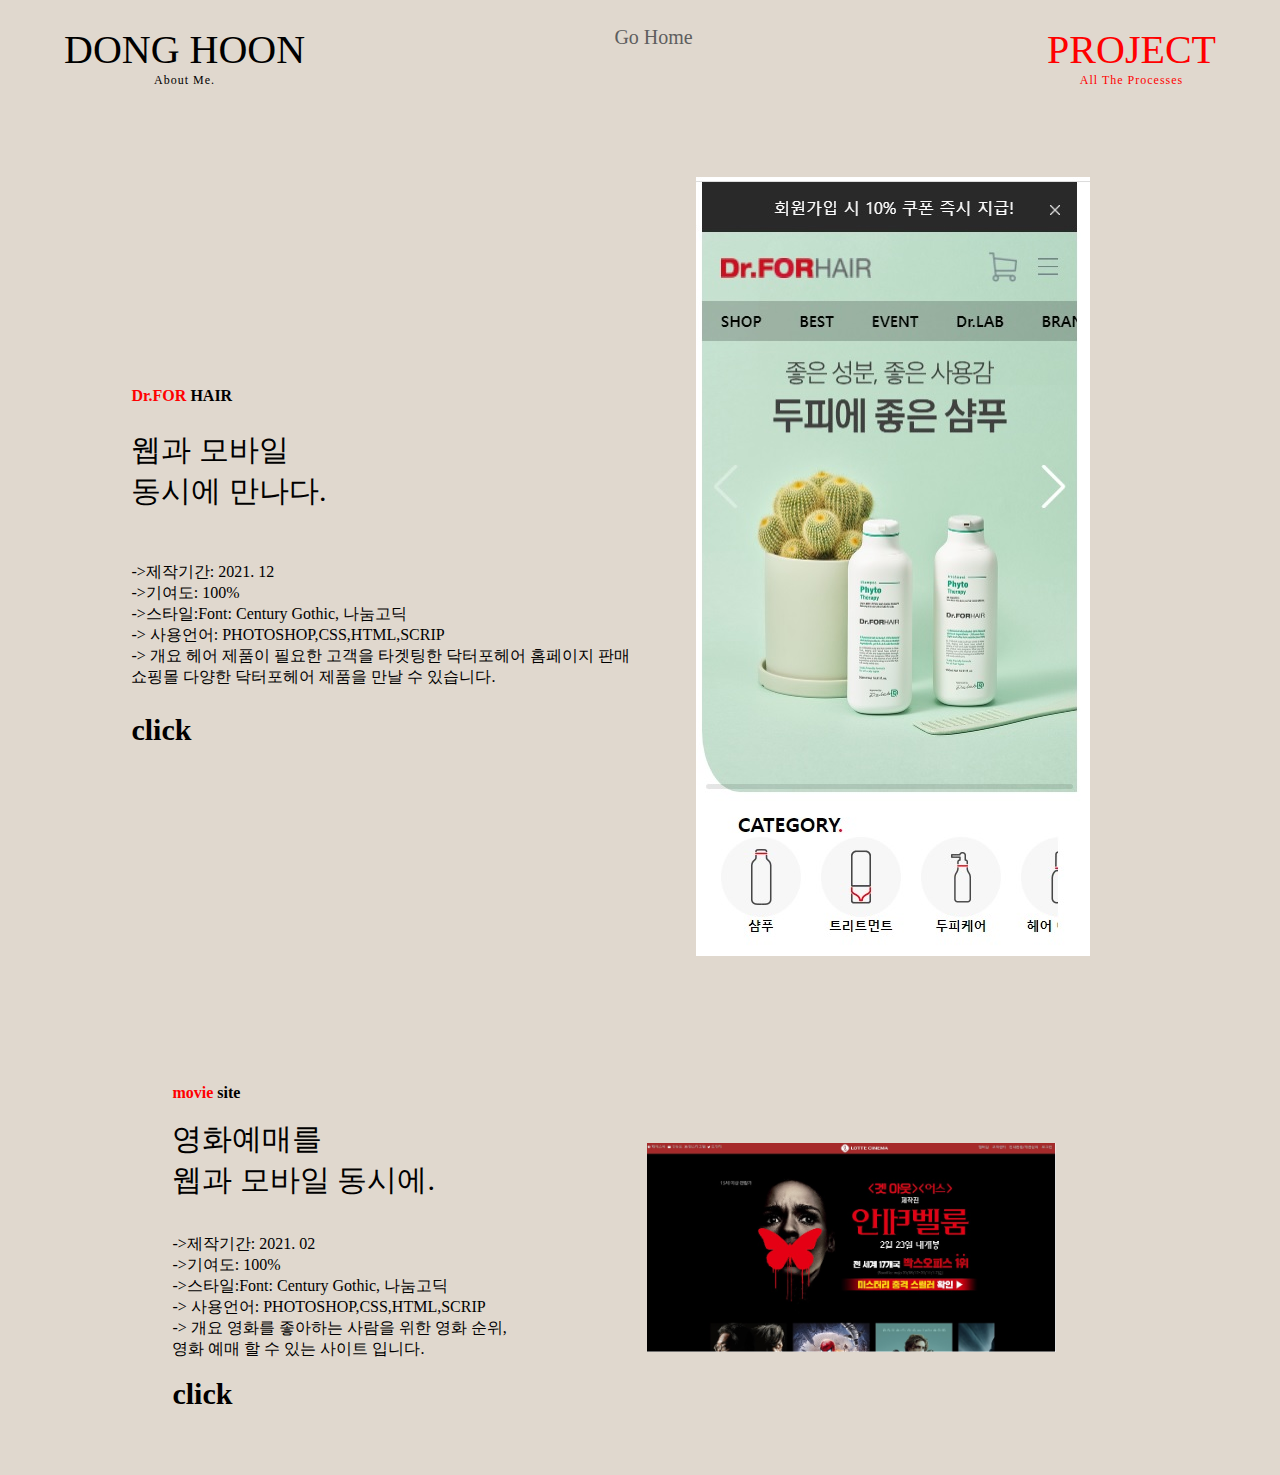
==== project.html @ 913f9e7a "123" ====
<!DOCTYPE html>
<html lang="ko">
<head>
    <meta charset="UTF-8">
    <meta http-equiv="X-UA-Compatible" content="IE=edge">
    <meta name="viewport" content="width=device-width, initial-scale=1.0">
    <title>Document</title>
    <link href="project.css" rel="stylesheet">
    <meta name="viewport" content="width=device-width, initial-scale=1">
</head>
<body>
    <div class="li"></div>
    <header>
        <a href="index.html"><h1>Go Home</h1></a>
        <nav>
            <div>
                <p>
                    <a href="sub.html">
                        dong hoon
                        <span>
                            about me.
                        </span>
                    </a>
                </p>
               <!-- <p>
                    <a href="contact.html">
                        content
                        <span>
                            my concact
                        </span>
                    </a>
                </p>-->
            </div>
            <div>
                <a href="project.html">
                    project
                    <span>all the processes</span>
                </a>
            </div>
        </nav>
        <nav class="mobile">
            <div>
                <span></span>
                <span></span>
                <span></span>

            </div>
        </nav>
    </header>

    <main>
        <div class="mm">
            <div>
                <span>
                    Dr.FOR
                </span>
                <span>
                    HAIR
                </span>
                <p>
                    웹과 모바일<br>
                    동시에 만나다.
                </p>
                <p>
                    ->제작기간: 2021. 12<br>
                    ->기여도: 100%<br>
                    ->스타일:Font: Century Gothic, 나눔고딕<br>
                    -> 사용언어:   PHOTOSHOP,CSS,HTML,SCRIP<br>
                </p>
                <p>
                    -> 개요
헤어 제품이 필요한 고객을 타겟팅한 닥터포헤어 홈페이지 판매<br>쇼핑몰 다양한 닥터포헤어 제품을 만날 수 있습니다. 
                </p>
                <div>
                    <a href="http://oper2586.dothome.co.kr/"target="_blank">click</a>
                </div>
            </div>
            <div class="img">
                <img src="img/dr.jpg" alt="">

            </div>

            

        </div>
        <div class="mm">
            <div>
                <span>
                    movie
                </span>
                <span>
                    site
                </span>
                <p>
                    영화예매를<br>
                    웹과 모바일 동시에.
                </p>
                <p>
                    ->제작기간: 2021. 02<br>
                    ->기여도: 100%<br>
                    ->스타일:Font: Century Gothic, 나눔고딕<br>
                    -> 사용언어:   PHOTOSHOP,CSS,HTML,SCRIP<br>
                </p>
                <p>
                    -> 개요
                    영화를 좋아하는 사람을 위한 영화 순위,<br> 영화 예매 할 수 있는 사이트 입니다.

                </p>
                <div>
                    <a href="https://hyeris.github.io/momo/index.html"target="_blank">click</a>
                </div>
            </div>
            <div class="imm">
                <img src="img/movie.jpg" alt="">

            </div>

        </div>

    </main>
</body>
</html>
---- project.css ----
@import url('https://fonts.googleapis.com/css2?family=Cinzel:wght@400;500;600;700;800;900&family=Noto+Sans+KR:wght@400;500;700;900&display=swap');
*{
    box-sizing: border-box;
}
body{margin:0;}
h1,h2,h3,h4,h5,h6,figure,p,div{margin:0;}
a{text-decoration: none;}
ul,li{list-style-type: none; padding:0; margin:0;}
img{vertical-align: middle;}


body{
    background-color: rgb(224, 216, 206); 
    position: relative;
}

header{
    position: relative;
    padding-left: 5%;
    padding-right: 5%;
    padding-top: 2%;
    padding-bottom: 2%;
    vertical-align: middle;
    text-align: center;
    }
    header > a> h1{
        text-align: center;
        position: absolute;
        left:48%;
        color: rgb(94, 94, 94);
        font-weight: 100;
        font-size: 20px;
        margin-right: 10vw;
        
    
    }
    
    header > nav{
        
    }
    header > nav:nth-of-type(1){
        display: flex;
        justify-content: space-between;
    }
    header > nav div{
        display: flex;
    }
    
    header > nav    a {
        color: black;
        font-size: 40px;
        
        text-transform:uppercase;
        
    }
    header > nav    a:hover{
        color:red
    }
    header > nav a >span{
        font-size: 12px;
        display: block;
        text-transform:capitalize;
        letter-spacing: 1px;
    }
    
    header > nav > div:nth-of-type(2) > a{
        color: red;
    }

    /*main*/

    .mm{
        display: flex;
        padding-right: 10%;
        padding-left: 10%;
        padding-top: 5%;
        padding-bottom: 5%;
        
    }
    .mm>div:nth-of-type(1){
        text-align:left;
        vertical-align: middle;
    }
    .mm>div:nth-of-type(1)>span:nth-of-type(1){
        color: red;
        font-weight: bold;
        
    }
    .mm>div{
        margin:auto;
        text-align: center;
    
    }

    .mm>div:nth-of-type(1)>p:nth-of-type(1){
        font-size: 30px;
        padding-bottom: 10%;
        padding-top: 5%;
    }

    .mm>div>span:nth-of-type(2){
        font-weight: bold;
    }

    .img{
        width: 50%;
        margin:auto;

    }
    .img>img{
        margin: auto;
    }


    .mm>div>div>a{
        color: black;
        font-size: 30px;
        font-weight: bold;
        
    }
    .mm>div>div{
        padding-top: 5%;
    }


.imm{
    margin: auto;
    width: 50%;
}

.imm>img{
    width: 80%;
}



/* 
========================================================================================================================================
=============================================================1180===========================================================================
======================================================================================================================================== 
*/


@media (min-width:992px) and (max-width:1180px) {

    body{
        background-color: rgb(224, 216, 206); 
        position: relative;
    }
    
    header{
        position: relative;
        padding-left: 5%;
        padding-right: 5%;
        padding-top: 2%;
        padding-bottom: 2%;
        vertical-align: middle;
        text-align: center;
        }
        header > a> h1{
            text-align: center;
            position: absolute;
            left:48%;
            color: rgb(94, 94, 94);
            font-weight: 100;
            font-size: 20px;
            margin-right: 10vw;
            
        
        }
        
        header > nav{
            
        }
        header > nav:nth-of-type(1){
            display: flex;
            justify-content: space-between;
        }
        header > nav div{
            display: flex;
        }
        
        header > nav    a {
            color: black;
            font-size: 40px;
            
            text-transform:uppercase;
            
        }
        header > nav    a:hover{
            color:red
        }
        header > nav a >span{
            font-size: 12px;
            display: block;
            text-transform:capitalize;
            letter-spacing: 1px;
        }
        
        header > nav > div:nth-of-type(2) > a{
            color: red;
        }
    
        /*main*/
    
        .mm{
            display: flex;
            padding-right: 10%;
            padding-left: 10%;
            padding-top: 5%;
            padding-bottom: 5%;
            
        }
        .mm>div:nth-of-type(1){
            text-align:left;
            vertical-align: middle;
        }
        .mm>div:nth-of-type(1)>span:nth-of-type(1){
            color: red;
            font-weight: bold;
            
        }
        .mm>div{
            margin:auto;
            text-align: center;
        
        }
    
        .mm>div:nth-of-type(1)>p:nth-of-type(1){
            font-size: 30px;
            padding-bottom: 10%;
            padding-top: 5%;
        }
    
        .mm>div>span:nth-of-type(2){
            font-weight: bold;
        }
    
        .img{

            text-align: center;
        }

    
        .mm>div>div>a{
            color: black;
            font-size: 30px;
            font-weight: bold;
            
        }
        .mm>div>div{
            padding-top: 5%;
        }
    
    
    .imm{
        margin: auto;
        width: 50%;
    }
    .imm>img{
       
    }

}
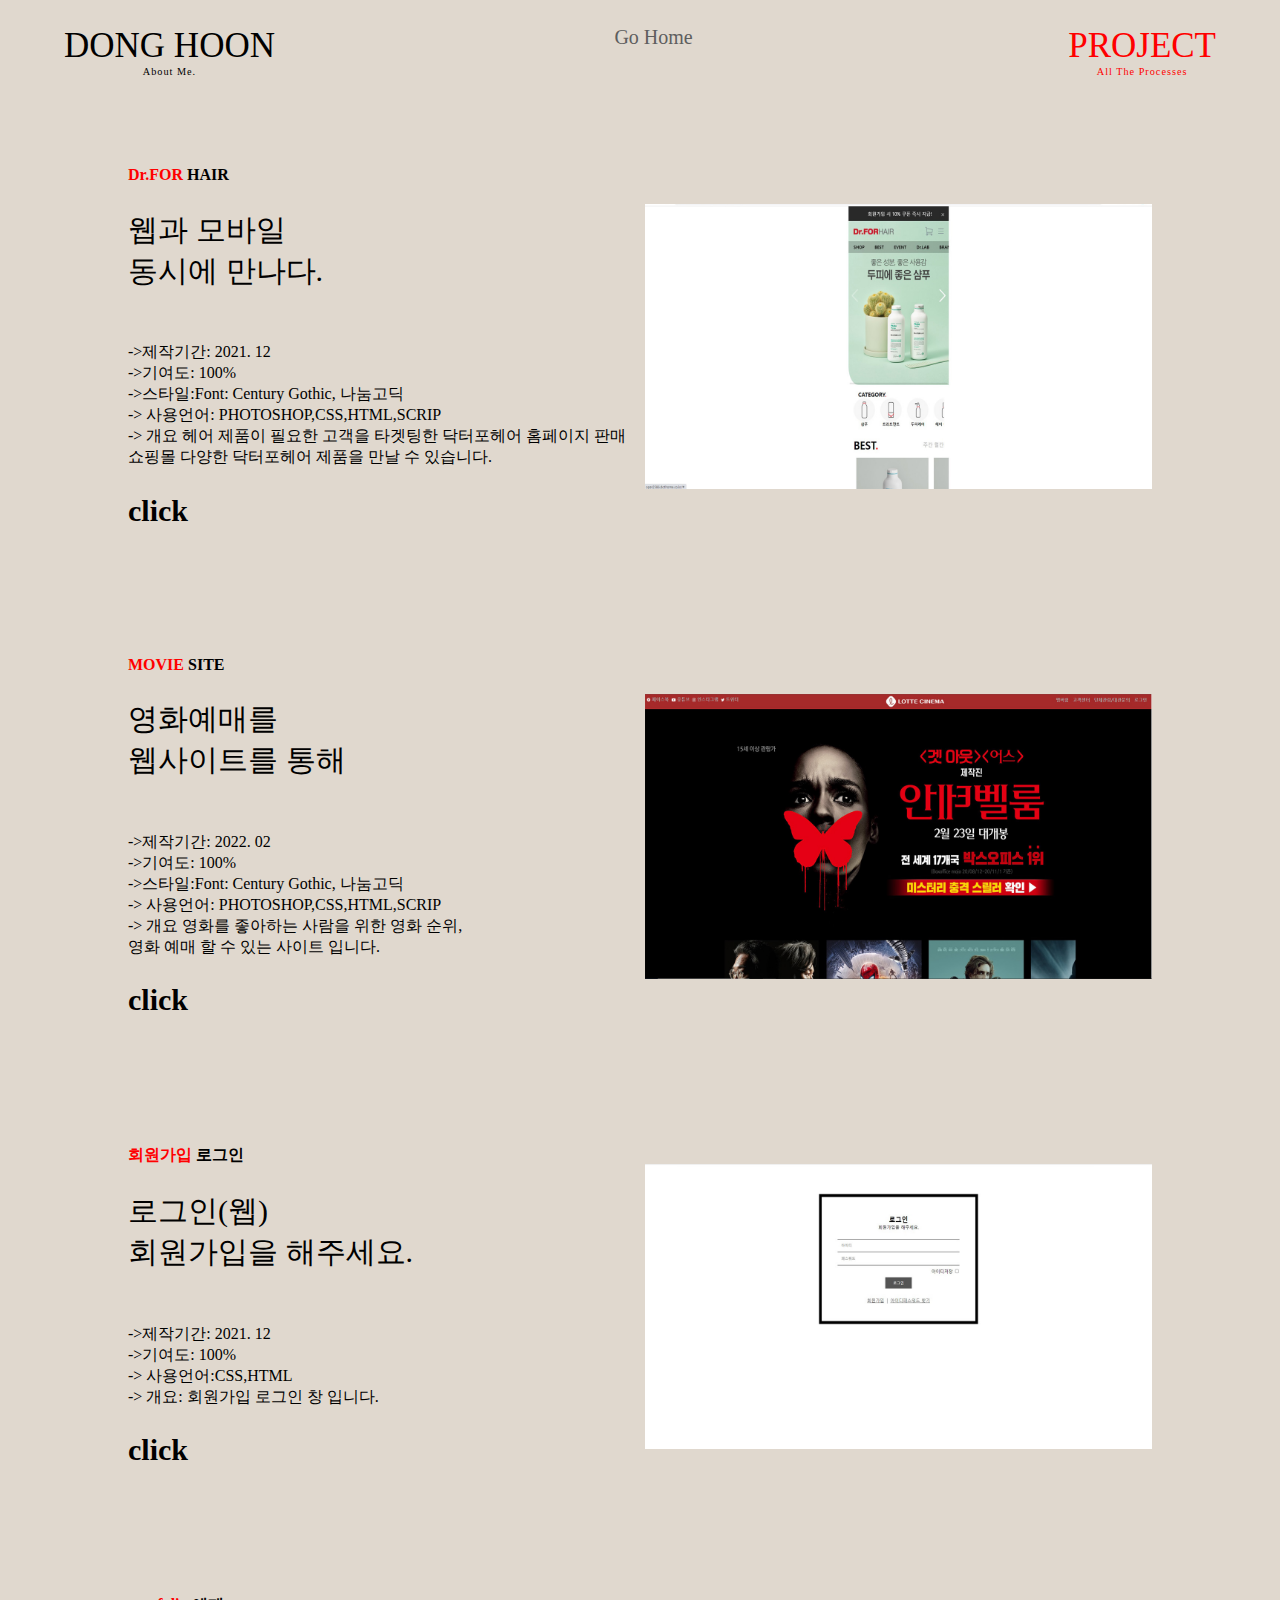
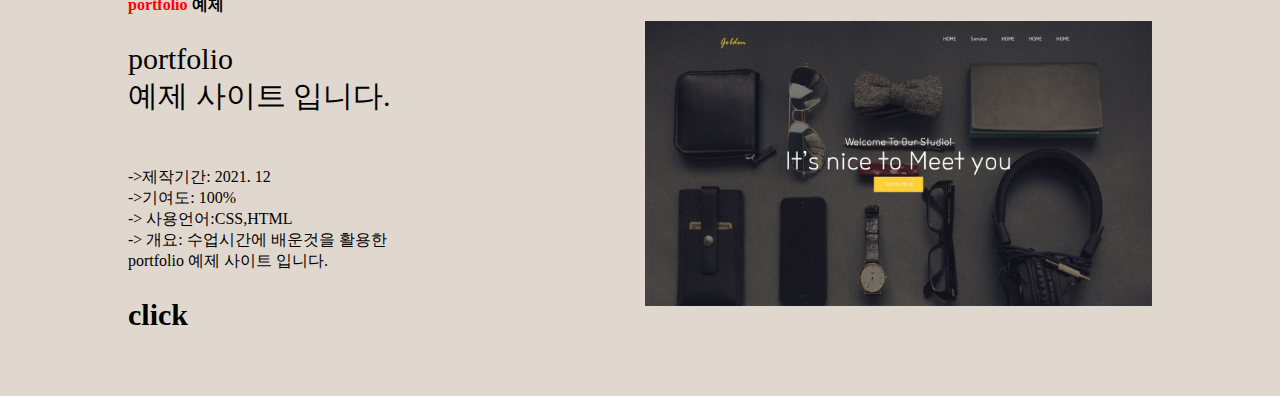
==== commit 21914407: "1" ====
--- a/project.html
+++ b/project.html
@@ -4,7 +4,7 @@
     <meta charset="UTF-8">
     <meta http-equiv="X-UA-Compatible" content="IE=edge">
     <meta name="viewport" content="width=device-width, initial-scale=1.0">
-    <title>Document</title>
+    <title>donghoon</title>
     <link href="project.css" rel="stylesheet">
     <meta name="viewport" content="width=device-width, initial-scale=1">
 </head>
@@ -12,7 +12,7 @@
     <div class="li"></div>
     <header>
         <a href="index.html"><h1>Go Home</h1></a>
-        <nav>
+        <nav class="pc">
             <div>
                 <p>
                     <a href="sub.html">
@@ -39,12 +39,19 @@
             </div>
         </nav>
         <nav class="mobile">
-            <div>
-                <span></span>
-                <span></span>
-                <span></span>
+            <input class="burger-check" type="checkbox" id="burger-check" /><label class="burger-icon" for="burger-check"><span class="burger-sticks"></span></label>
+<div class="menu">
+    <ul>
+        <li>donghoon</li>
+        <a href="index.html"><li>home</li></a>
+        <a href="sub.html"><li>about</li></a>
+        <a href="project.html"><li>project</li></a>
 
-            </div>
+    </ul>
+  <div style="width: 200px;">
+
+</div>
+</div>
         </nav>
     </header>
 
@@ -76,7 +83,7 @@
                 </div>
             </div>
             <div class="img">
-                <img src="img/dr.jpg" alt="">
+                <img src="img/22.jpg" alt="">
 
             </div>
 
@@ -86,17 +93,17 @@
         <div class="mm">
             <div>
                 <span>
-                    movie
+                    MOVIE
                 </span>
                 <span>
-                    site
+                    SITE
                 </span>
                 <p>
                     영화예매를<br>
-                    웹과 모바일 동시에.
+                    웹사이트를 통해
                 </p>
                 <p>
-                    ->제작기간: 2021. 02<br>
+                    ->제작기간: 2022. 02<br>
                     ->기여도: 100%<br>
                     ->스타일:Font: Century Gothic, 나눔고딕<br>
                     -> 사용언어:   PHOTOSHOP,CSS,HTML,SCRIP<br>
@@ -110,8 +117,74 @@
                     <a href="https://hyeris.github.io/momo/index.html"target="_blank">click</a>
                 </div>
             </div>
-            <div class="imm">
-                <img src="img/movie.jpg" alt="">
+            <div class="img">
+                <img src="img/11.jpg" alt="">
+
+            </div>
+
+        </div>
+
+        <div class="mm">
+            <div>
+                <span>
+                    회원가입
+                </span>
+                <span>
+                    로그인
+                </span>
+                <p>
+                    로그인(웹)<br>회원가입을 해주세요.
+                    
+                </p>
+                <p>
+                    ->제작기간: 2021. 12<br>
+                    ->기여도: 100%<br>
+                    -> 사용언어:CSS,HTML<br>
+                </p>
+                <p>
+                    -> 개요:
+                    회원가입 로그인 창 입니다.<br>
+
+                </p>
+                <div>
+                    <a href="https://hyeris.github.io/login/index.html#"target="_blank">click</a>
+                </div>
+            </div>
+            <div class="img">
+                <img src="img/33.jpg" alt="">
+
+            </div>
+
+        </div>
+
+        <div class="mm">
+            <div>
+                <span>
+                    portfolio
+                </span>
+                <span>
+                    예제
+                </span>
+                <p>
+                    portfolio<br>예제 사이트 입니다.
+                    
+                </p>
+                <p>
+                    ->제작기간: 2021. 12<br>
+                    ->기여도: 100%<br>
+                    -> 사용언어:CSS,HTML<br>
+                </p>
+                <p>
+                    -> 개요:
+                    수업시간에 배운것을 활용한<br>portfolio 예제 사이트 입니다.
+
+                </p>
+                <div>
+                    <a href="https://hyeris.github.io/site/index.html#"target="_blank">click</a>
+                </div>
+            </div>
+            <div class="img">
+                <img src="img/55.jpg" alt="">
 
             </div>
 
--- a/project.css
+++ b/project.css
@@ -75,6 +75,8 @@
         padding-left: 10%;
         padding-top: 5%;
         padding-bottom: 5%;
+        justify-content: space-between;
+        margin:auto;
         
     }
     .mm>div:nth-of-type(1){
@@ -108,6 +110,7 @@
 
     }
     .img>img{
+        width: 100%;
         margin: auto;
     }
 
@@ -132,13 +135,147 @@
     width: 80%;
 }
 
+    /*버거메뉴*/
+
+
+
+    .pc{
+        
+    }
+    .mobile{
+    
+    }
+    
+    .menu {
+        position: absolute;
+        top: 0;
+        right: 0;
+        
+        max-width: 50vw;
+        transition: 0.5s ease;
+        z-index: 1;
+        background-color: rgba(206, 198, 90,0.6);
+        margin-left: 5%;
+        height: 100vh;
+        display:none;
+        text-align: left;
+        padding-left: 5%;
+      }
+      .menu >ul> a{
+          font-size:18px;
+          text-transform: uppercase;
+          
+          
+      }
+      .menu > ul >a>li{
+        margin-bottom: 3vw;
+      }
+      .menu > ul >li{
+        font-size: 15px;
+        text-transform: uppercase;
+        font-weight:bold;
+        padding-top: 0.5vw;
+        padding-bottom: 7vw;
+      }
+      .burger-icon {
+        cursor: pointer;
+        display: inline-block;
+        position: absolute;
+        z-index: 2;
+        padding: 8px 0;
+        top: 4px;
+        right: 4px;
+        user-select: none;
+        width: auto;
+        margin: 0;
+      }
+      
+      .burger-icon .burger-sticks {
+        background: #333;
+        display: block;
+        height: 2px;
+        position: relative;
+        transition: background .2s ease-out;
+        width: 20px;
+        margin-top: 5px;
+        margin-right: 5px;
+        
+      }
+      .black .burger-icon .burger-sticks{
+        background: white;
+        display: block;
+        height: 2px;
+        position: relative;
+        transition: background .2s ease-out;
+        width: 18px;
+      }
+      
+      .burger-icon .burger-sticks:before,
+      .burger-icon .burger-sticks:after {
+        background: #333;
+        content: '';
+        display: block;
+        height: 100%;
+        position: absolute;
+        transition: all .2s ease-out;
+        width: 100%;
+      }
+      .black .burger-icon .burger-sticks:before,
+      .black .burger-icon .burger-sticks:after {
+        background: white;
+        content: '';
+        display: block;
+        height: 100%;
+        position: absolute;
+        transition: all .2s ease-out;
+        width: 100%;
+      }
+      
+      .burger-icon .burger-sticks:before {
+        top: 5px;
+      }
+      
+      .burger-icon .burger-sticks:after {
+        top: -5px;
+      }
+      
+      .burger-check {
+        display: none;
+      }
+      
+      .burger-check:checked~.menu {
+        max-width: 200px;
+        display:inline-block;
+      }
+      
+      .burger-check:checked~.burger-icon .burger-sticks {
+        background: transparent;
+        
+      }
+      
+      .burger-check:checked~.burger-icon .burger-sticks:before {
+        transform: rotate(-45deg);
+        
+      }
+      
+      .burger-check:checked~.burger-icon .burger-sticks:after {
+        transform: rotate(45deg);
+        
+      }
+      
+      .burger-check:checked~.burger-icon:not(.steps) .burger-sticks:before,
+      .burger-check:checked~.burger-icon:not(.steps) .burger-sticks:after {
+        top: 0;
+        
+      }
+
 
 
 /* 
 ========================================================================================================================================
 =============================================================1180===========================================================================
 ======================================================================================================================================== 
-*/
+
 
 
 @media (min-width:992px) and (max-width:1180px) {
@@ -201,7 +338,7 @@
             color: red;
         }
     
-        /*main*/
+        /*main
     
         .mm{
             display: flex;
@@ -262,3 +399,870 @@
     }
 
 }
+*/
+
+/* 
+========================================================================================================================================
+=============================================================피시===========================================================================
+======================================================================================================================================== 
+*/
+
+@media screen and (min-width:1024px) {
+
+    body{margin:0;}
+    h1,h2,h3,h4,h5,h6,figure,p,div{margin:0;}
+    a{text-decoration: none;}
+    ul,li{list-style-type: none; padding:0; margin:0;}
+    img{vertical-align: middle;}
+    
+    
+    body{
+        background-color: rgb(224, 216, 206); 
+        position: relative;
+    }
+    
+    header{
+        position: relative;
+        padding-left: 5%;
+        padding-right: 5%;
+        padding-top: 2%;
+        padding-bottom: 2%;
+        vertical-align: middle;
+        text-align: center;
+        }
+        header > a> h1{
+            text-align: center;
+            position: absolute;
+            left:48%;
+            color: rgb(94, 94, 94);
+            font-weight: 100;
+            font-size: 20px;
+            margin-right: 10vw;
+            
+        
+        }
+        
+        header > nav{
+            
+        }
+        header > nav:nth-of-type(1){
+            display: flex;
+            justify-content: space-between;
+        }
+        header > nav div{
+            display: flex;
+        }
+        
+        header > nav    a {
+            color: black;
+            font-size: 35px;
+            
+            text-transform:uppercase;
+            
+        }
+        header > nav    a:hover{
+            color:red
+        }
+        header > nav a >span{
+            font-size: 0.8vw;
+            display: block;
+            text-transform:capitalize;
+            letter-spacing: 1px;
+        }
+        
+        header > nav > div:nth-of-type(2) > a{
+            color: red;
+        }
+    
+        /*main*/
+    
+        .mm{
+            display: flex;
+            padding-right: 10%;
+            padding-left: 10%;
+            padding-top: 5%;
+            padding-bottom: 5%;
+            justify-content: space-between;
+            margin:auto;
+            
+        }
+        .mm>div:nth-of-type(1){
+            text-align:left;
+            vertical-align: middle;
+            width: 50%;
+            margin-right: 1%;
+        }
+        .mm>div:nth-of-type(1)>span:nth-of-type(1){
+            color: red;
+            font-weight: bold;
+            
+        }
+        .mm>div{
+            margin:auto;
+            text-align: center;
+        
+        }
+    
+        .mm>div:nth-of-type(1)>p:nth-of-type(1){
+            font-size: 30px;
+            padding-bottom: 10%;
+            padding-top: 5%;
+        }
+    
+        .mm>div>span:nth-of-type(2){
+            font-weight: bold;
+        }
+    
+        .img{
+            width: 50%;
+            margin:auto;
+    
+        }
+        .img>img{
+            width: 100%;
+            margin: auto;
+        }
+    
+    
+        .mm>div>div>a{
+            color: black;
+            font-size: 30px;
+            font-weight: bold;
+            
+        }
+        .mm>div>div{
+            padding-top: 5%;
+        }
+    
+    
+    .imm{
+        margin: auto;
+        width: 50%;
+    }
+    
+    .imm>img{
+        width: 80%;
+    }
+    
+        /*버거메뉴*/
+    
+    
+    
+        .pc{
+            
+        }
+        .mobile{
+            display: none;
+        }
+        
+        .menu {
+            position: absolute;
+            top: 0;
+            right: 0;
+            
+            max-width: 50vw;
+            transition: 0.5s ease;
+            z-index: 1;
+            background-color: rgba(206, 198, 90,0.6);
+            margin-left: 5%;
+            height: 100vh;
+            display:none;
+            text-align: left;
+            padding-left: 5%;
+          }
+          .menu >ul> a{
+              font-size:18px;
+              text-transform: uppercase;
+              
+              
+          }
+          .menu > ul >a>li{
+            margin-bottom: 3vw;
+          }
+          .menu > ul >li{
+            font-size: 15px;
+            text-transform: uppercase;
+            font-weight:bold;
+            padding-top: 0.5vw;
+            padding-bottom: 7vw;
+          }
+          .burger-icon {
+            cursor: pointer;
+            display: inline-block;
+            position: absolute;
+            z-index: 2;
+            padding: 8px 0;
+            top: 4px;
+            right: 4px;
+            user-select: none;
+            width: auto;
+            margin: 0;
+          }
+          
+          .burger-icon .burger-sticks {
+            background: #333;
+            display: block;
+            height: 2px;
+            position: relative;
+            transition: background .2s ease-out;
+            width: 20px;
+            margin-top: 5px;
+            margin-right: 5px;
+            
+          }
+          .black .burger-icon .burger-sticks{
+            background: white;
+            display: block;
+            height: 2px;
+            position: relative;
+            transition: background .2s ease-out;
+            width: 18px;
+          }
+          
+          .burger-icon .burger-sticks:before,
+          .burger-icon .burger-sticks:after {
+            background: #333;
+            content: '';
+            display: block;
+            height: 100%;
+            position: absolute;
+            transition: all .2s ease-out;
+            width: 100%;
+          }
+          .black .burger-icon .burger-sticks:before,
+          .black .burger-icon .burger-sticks:after {
+            background: white;
+            content: '';
+            display: block;
+            height: 100%;
+            position: absolute;
+            transition: all .2s ease-out;
+            width: 100%;
+          }
+          
+          .burger-icon .burger-sticks:before {
+            top: 5px;
+          }
+          
+          .burger-icon .burger-sticks:after {
+            top: -5px;
+          }
+          
+          .burger-check {
+            display: none;
+          }
+          
+          .burger-check:checked~.menu {
+            max-width: 200px;
+            display:inline-block;
+          }
+          
+          .burger-check:checked~.burger-icon .burger-sticks {
+            background: transparent;
+            
+          }
+          
+          .burger-check:checked~.burger-icon .burger-sticks:before {
+            transform: rotate(-45deg);
+            
+          }
+          
+          .burger-check:checked~.burger-icon .burger-sticks:after {
+            transform: rotate(45deg);
+            
+          }
+          
+          .burger-check:checked~.burger-icon:not(.steps) .burger-sticks:before,
+          .burger-check:checked~.burger-icon:not(.steps) .burger-sticks:after {
+            top: 0;
+            
+          }
+        }
+
+
+/* 
+========================================================================================================================================
+=============================================================태블릿===========================================================================
+======================================================================================================================================== 
+*/
+
+
+
+
+@media (min-width:768px) and (max-width:1023px) {
+
+
+        body{margin:0;}
+        h1,h2,h3,h4,h5,h6,figure,p,div{margin:0;}
+        a{text-decoration: none;}
+        ul,li{list-style-type: none; padding:0; margin:0;}
+        img{vertical-align: middle;}
+        
+        
+        body{
+            background-color: rgb(224, 216, 206); 
+            position: relative;
+        }
+        
+        header{
+            position: relative;
+            padding-left: 5%;
+            padding-right: 5%;
+            padding-top: 2%;
+            padding-bottom: 2%;
+            vertical-align: middle;
+            text-align: center;
+            }
+            header > a> h1{
+                text-align: center;
+                position: absolute;
+                left:48%;
+                color: rgb(94, 94, 94);
+                font-weight: 100;
+                font-size: 18px;
+                margin-right: 10vw;
+                
+            
+            }
+            
+            header > nav{
+                
+            }
+            header > nav:nth-of-type(1){
+                display: flex;
+                justify-content: space-between;
+            }
+            header > nav div{
+                display: flex;
+            }
+            
+            header > nav    a {
+                color: black;
+                font-size: 30px;
+                
+                text-transform:uppercase;
+                
+            }
+            header > nav    a:hover{
+                color:red
+            }
+            header > nav a >span{
+                font-size: 0.8vw;
+                display: block;
+                text-transform:capitalize;
+                letter-spacing: 1px;
+            }
+            
+            header > nav > div:nth-of-type(2) > a{
+                color: red;
+            }
+        
+            /*main*/
+        
+            .mm{
+                display: flex;
+                padding-right: 10%;
+                padding-left: 10%;
+                padding-top: 5%;
+                padding-bottom: 5%;
+                justify-content: space-between;
+                margin:auto;
+                
+            }
+            .mm>div:nth-of-type(1){
+                text-align:left;
+                vertical-align: middle;
+                width: 50%;
+                margin-right: 1%;
+                
+            }
+            .mm>div:nth-of-type(1)>span:nth-of-type(1){
+                color: red;
+                
+                
+            }
+
+            .mm>div>span:nth-of-type(2){
+                
+            }
+
+            .mm>div:nth-of-type(1)>span{
+                font-size: 15px;
+                font-weight: bold;
+            }
+            .mm>div{
+                margin:auto;
+                text-align: center;
+            
+            }
+        
+            .mm>div:nth-of-type(1)>p:nth-of-type(1){
+                font-size: 3vw;
+                padding-bottom: 10%;
+                padding-top: 5%;
+            }
+
+            .mm>div:nth-of-type(1)>p:nth-of-type(2),.mm>div:nth-of-type(1)>p:nth-of-type(3){
+                font-size: 1.5vw;
+            }
+        
+
+        
+            .img{
+                width: 50%;
+                margin:auto;
+        
+            }
+            .img>img{
+                width: 100%;
+                margin: auto;
+            }
+        
+        
+            .mm>div>div>a{
+                color: black;
+                font-size: 30px;
+                font-weight: bold;
+                
+            }
+            .mm>div>div{
+                padding-top: 5%;
+            }
+        
+        
+        .imm{
+            margin: auto;
+            width: 50%;
+        }
+        
+        .imm>img{
+            width: 80%;
+        }
+        
+            /*버거메뉴*/
+        
+        
+        
+            .pc{
+                
+            }
+            .mobile{
+                display: none;
+            }
+            
+            .menu {
+                position: absolute;
+                top: 0;
+                right: 0;
+                
+                max-width: 50vw;
+                transition: 0.5s ease;
+                z-index: 1;
+                background-color: rgba(206, 198, 90,0.6);
+                margin-left: 5%;
+                height: 100vh;
+                display:none;
+                text-align: left;
+                padding-left: 5%;
+              }
+              .menu >ul> a{
+                  font-size:18px;
+                  text-transform: uppercase;
+                  
+                  
+              }
+              .menu > ul >a>li{
+                margin-bottom: 3vw;
+              }
+              .menu > ul >li{
+                font-size: 15px;
+                text-transform: uppercase;
+                font-weight:bold;
+                padding-top: 0.5vw;
+                padding-bottom: 7vw;
+              }
+              .burger-icon {
+                cursor: pointer;
+                display: inline-block;
+                position: absolute;
+                z-index: 2;
+                padding: 8px 0;
+                top: 4px;
+                right: 4px;
+                user-select: none;
+                width: auto;
+                margin: 0;
+              }
+              
+              .burger-icon .burger-sticks {
+                background: #333;
+                display: block;
+                height: 2px;
+                position: relative;
+                transition: background .2s ease-out;
+                width: 20px;
+                margin-top: 5px;
+                margin-right: 5px;
+                
+              }
+              .black .burger-icon .burger-sticks{
+                background: white;
+                display: block;
+                height: 2px;
+                position: relative;
+                transition: background .2s ease-out;
+                width: 18px;
+              }
+              
+              .burger-icon .burger-sticks:before,
+              .burger-icon .burger-sticks:after {
+                background: #333;
+                content: '';
+                display: block;
+                height: 100%;
+                position: absolute;
+                transition: all .2s ease-out;
+                width: 100%;
+              }
+              .black .burger-icon .burger-sticks:before,
+              .black .burger-icon .burger-sticks:after {
+                background: white;
+                content: '';
+                display: block;
+                height: 100%;
+                position: absolute;
+                transition: all .2s ease-out;
+                width: 100%;
+              }
+              
+              .burger-icon .burger-sticks:before {
+                top: 5px;
+              }
+              
+              .burger-icon .burger-sticks:after {
+                top: -5px;
+              }
+              
+              .burger-check {
+                display: none;
+              }
+              
+              .burger-check:checked~.menu {
+                max-width: 200px;
+                display:inline-block;
+              }
+              
+              .burger-check:checked~.burger-icon .burger-sticks {
+                background: transparent;
+                
+              }
+              
+              .burger-check:checked~.burger-icon .burger-sticks:before {
+                transform: rotate(-45deg);
+                
+              }
+              
+              .burger-check:checked~.burger-icon .burger-sticks:after {
+                transform: rotate(45deg);
+                
+              }
+              
+              .burger-check:checked~.burger-icon:not(.steps) .burger-sticks:before,
+              .burger-check:checked~.burger-icon:not(.steps) .burger-sticks:after {
+                top: 0;
+                
+              }
+            }
+
+
+            /* 
+========================================================================================================================================
+=============================================================모바일===========================================================================
+======================================================================================================================================== */
+
+
+@media (max-width:767px){
+
+    body{margin:0;}
+    h1,h2,h3,h4,h5,h6,figure,p,div{margin:0;}
+    a{text-decoration: none;}
+    ul,li{list-style-type: none; padding:0; margin:0;}
+    img{vertical-align: middle;}
+    
+    
+    body{
+        background-color: rgb(224, 216, 206); 
+        position: relative;
+    }
+    
+    header{
+        position: relative;
+        padding-left: 5%;
+        padding-right: 5%;
+        padding-top: 2%;
+        padding-bottom: 2%;
+        vertical-align: middle;
+        text-align: center;
+        }
+        header > a> h1{
+            text-align: center;
+            position: absolute;
+            left:48%;
+            color: rgb(94, 94, 94);
+            font-weight: 100;
+            font-size: 18px;
+            margin-right: 10vw;
+            display: none;
+            
+        
+        }
+        
+        header > nav{
+            
+        }
+        header > nav:nth-of-type(1){
+            display: none;
+            justify-content: space-between;
+        }
+        header > nav div{
+            display: flex;
+        }
+        
+        header > nav    a {
+            color: black;
+            font-size: 30px;
+            
+            text-transform:uppercase;
+            
+        }
+        header > nav    a:hover{
+            color:red
+        }
+        header > nav a >span{
+            font-size: 0.8vw;
+            display: block;
+            text-transform:capitalize;
+            letter-spacing: 1px;
+        }
+        
+        header > nav > div:nth-of-type(2) > a{
+            color: red;
+        }
+    
+        /*main*/
+    
+        .mm{
+            display: flex;
+            padding-right: 10%;
+            padding-left: 10%;
+            padding-top: 5%;
+            padding-bottom: 5%;
+            justify-content: space-between;
+            margin:auto;
+            
+        }
+        .mm>div:nth-of-type(1){
+            text-align:left;
+            vertical-align: middle;
+            width: 50%;
+            margin-right: 1%;
+            
+        }
+        .mm>div:nth-of-type(1)>span:nth-of-type(1){
+            color: red;
+            
+            
+        }
+
+        .mm>div>span:nth-of-type(2){
+            
+        }
+
+        .mm>div:nth-of-type(1)>span{
+            font-size: 15px;
+            font-weight: bold;
+        }
+        .mm>div{
+            margin:auto;
+            text-align: center;
+        
+        }
+    
+        .mm>div:nth-of-type(1)>p:nth-of-type(1){
+            font-size: 3vw;
+            padding-bottom: 10%;
+            padding-top: 5%;
+        }
+
+        .mm>div:nth-of-type(1)>p:nth-of-type(2),.mm>div:nth-of-type(1)>p:nth-of-type(3){
+            font-size: 1.7vw;
+        }
+    
+
+    
+        .img{
+            width: 50%;
+            margin:auto;
+    
+        }
+        .img>img{
+            width: 100%;
+            margin: auto;
+        }
+    
+    
+        .mm>div>div>a{
+            color: black;
+            font-size: 20px;
+            font-weight: bold;
+            
+        }
+        .mm>div>div{
+            padding-top: 5%;
+        }
+    
+    
+    .imm{
+        margin: auto;
+        width: 50%;
+    }
+    
+    .imm>img{
+        width: 80%;
+    }
+
+        /*버거메뉴*/
+
+
+
+        .pc{
+            display: none;
+        }
+        .mobile{
+        
+        }
+        
+        .menu {
+            position: absolute;
+            top: 0;
+            right: 0;
+            
+            max-width: 50vw;
+            transition: 0.5s ease;
+            z-index: 1;
+            background-color: rgba(206, 198, 90,0.6);
+            margin-left: 5%;
+            height: 100vh;
+            display:none;
+            text-align: left;
+            padding-left: 5%;
+          }
+          .menu >ul> a{
+              font-size:18px;
+              text-transform: uppercase;
+              
+              
+          }
+          .menu > ul >a>li{
+            margin-bottom: 3vw;
+          }
+          .menu > ul >li{
+            font-size: 15px;
+            text-transform: uppercase;
+            font-weight:bold;
+            padding-top: 0.5vw;
+            padding-bottom: 7vw;
+          }
+          .burger-icon {
+            cursor: pointer;
+            display: inline-block;
+            position: absolute;
+            z-index: 2;
+            padding: 8px 0;
+            top: 4px;
+            right: 4px;
+            user-select: none;
+            width: auto;
+            margin: 0;
+          }
+          
+          .burger-icon .burger-sticks {
+            background: #333;
+            display: block;
+            height: 2px;
+            position: relative;
+            transition: background .2s ease-out;
+            width: 20px;
+            margin-top: 5px;
+            margin-right: 5px;
+            
+          }
+          .black .burger-icon .burger-sticks{
+            background: white;
+            display: block;
+            height: 2px;
+            position: relative;
+            transition: background .2s ease-out;
+            width: 18px;
+          }
+          
+          .burger-icon .burger-sticks:before,
+          .burger-icon .burger-sticks:after {
+            background: #333;
+            content: '';
+            display: block;
+            height: 100%;
+            position: absolute;
+            transition: all .2s ease-out;
+            width: 100%;
+          }
+          .black .burger-icon .burger-sticks:before,
+          .black .burger-icon .burger-sticks:after {
+            background: white;
+            content: '';
+            display: block;
+            height: 100%;
+            position: absolute;
+            transition: all .2s ease-out;
+            width: 100%;
+          }
+          
+          .burger-icon .burger-sticks:before {
+            top: 5px;
+          }
+          
+          .burger-icon .burger-sticks:after {
+            top: -5px;
+          }
+          
+          .burger-check {
+            display: none;
+          }
+          
+          .burger-check:checked~.menu {
+            max-width: 200px;
+            display:inline-block;
+          }
+          
+          .burger-check:checked~.burger-icon .burger-sticks {
+            background: transparent;
+            
+          }
+          
+          .burger-check:checked~.burger-icon .burger-sticks:before {
+            transform: rotate(-45deg);
+            
+          }
+          
+          .burger-check:checked~.burger-icon .burger-sticks:after {
+            transform: rotate(45deg);
+            
+          }
+          
+          .burger-check:checked~.burger-icon:not(.steps) .burger-sticks:before,
+          .burger-check:checked~.burger-icon:not(.steps) .burger-sticks:after {
+            top: 0;
+            
+          }
+        }
+    
